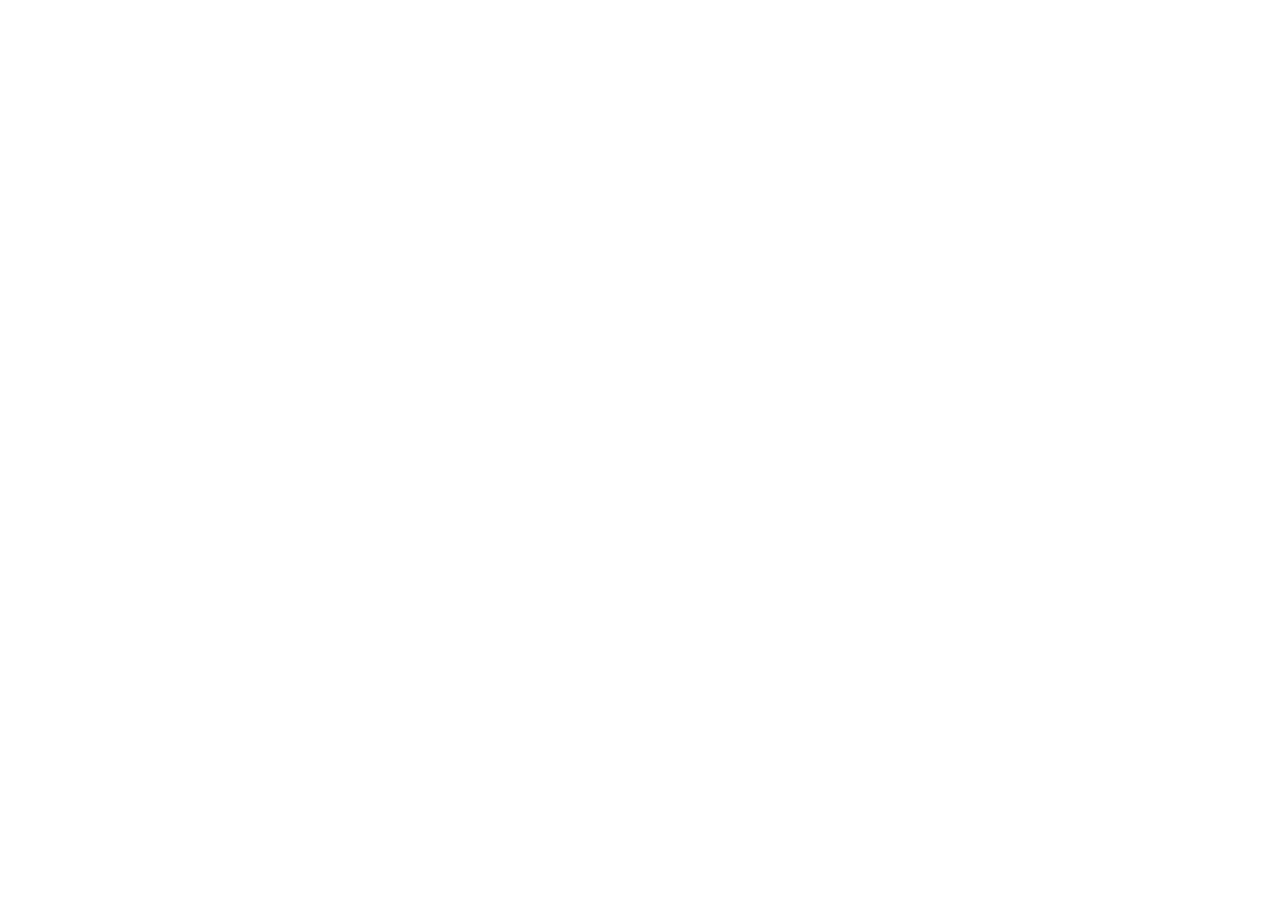
==== cart.html @ c6c1f01e "better mobile experience. - Introduced dashboard for admin with category and product management feat" ====
<!DOCTYPE html>
<html lang="en">
<head>
    <meta charset="UTF-8">
    <meta name="viewport" content="width=device-width, initial-scale=1.0">
    <title>card</title>
</head>
<body>
    
</body>
</html>
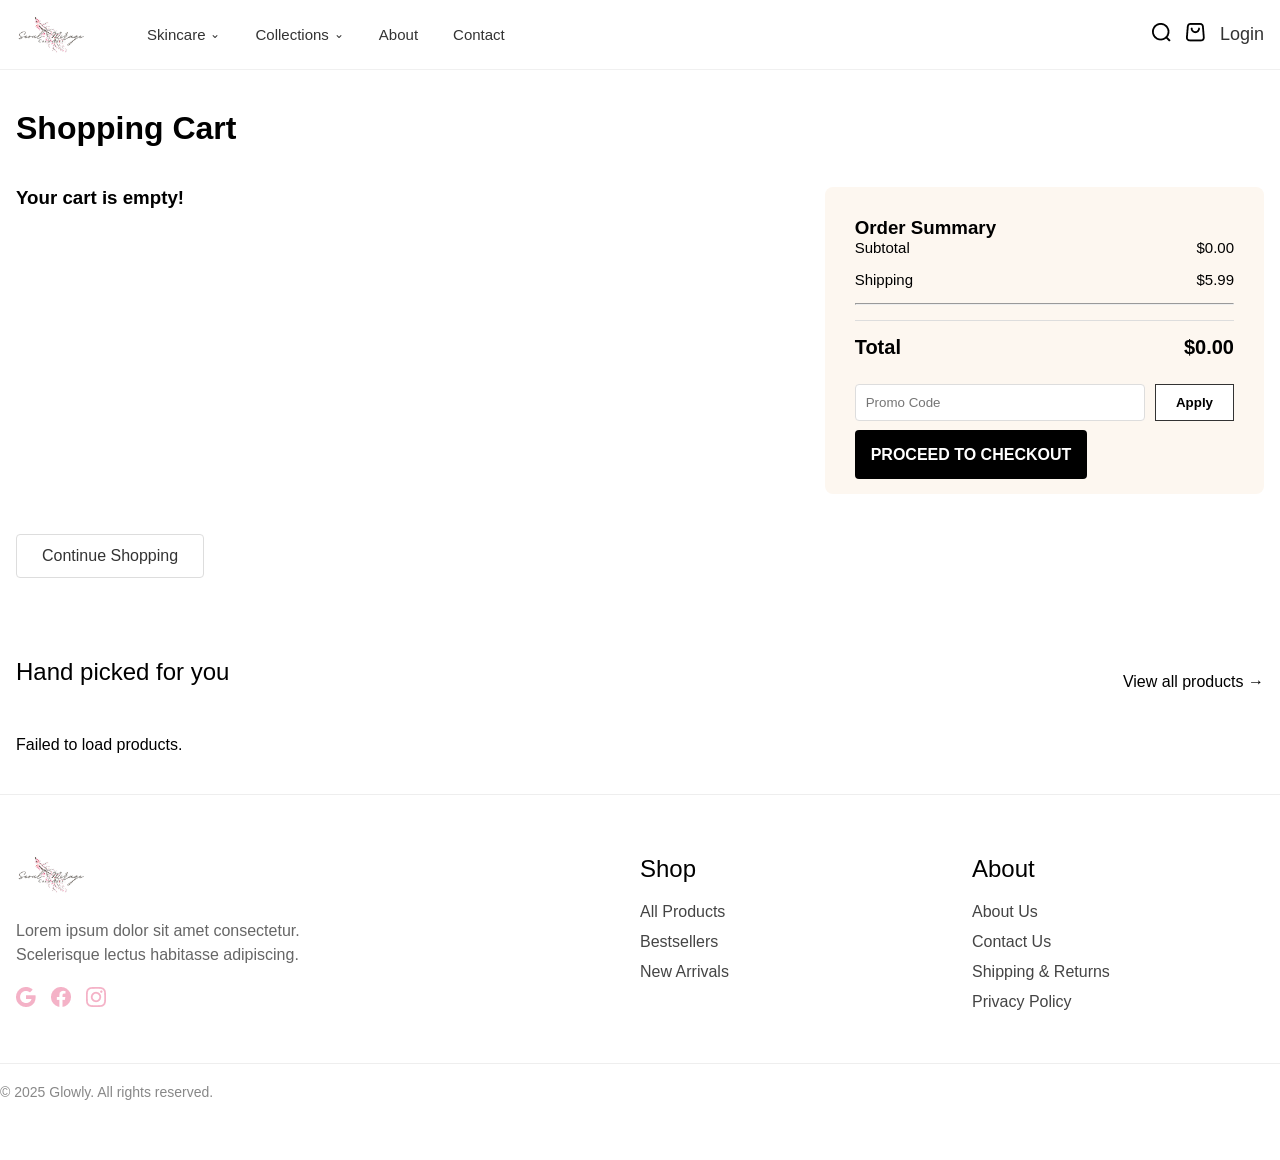
==== commit 847ed8ae: "working" ====
--- a/cart.html
+++ b/cart.html
@@ -1,11 +1,71 @@
-<!DOCTYPE html>
+<!doctype html>
 <html lang="en">
-<head>
-    <meta charset="UTF-8">
-    <meta name="viewport" content="width=device-width, initial-scale=1.0">
+  <head>
+    <meta charset="UTF-8" />
+    <meta name="viewport" content="width=device-width, initial-scale=1.0" />
     <title>card</title>
-</head>
-<body>
-    
-</body>
-</html>+    <link
+      rel="stylesheet"
+      href="https://cdnjs.cloudflare.com/ajax/libs/font-awesome/6.4.2/css/all.min.css"
+    />
+    <link rel="stylesheet" href="./css/style.css" />
+    <link rel="stylesheet" href="./css/card.css" />
+  </head>
+  <body>
+    <!-- nav section.  -->
+    <div id="navbar-placeholder"></div>
+    <div class="sub-container">
+      <h1 class="cart-title">Shopping Cart</h1>
+
+      <div class="cart-wrapper">
+        <div class="cart-items-container" id="cart-items-list"></div>
+
+        <div class="order-summary">
+          <h3>Order Summary</h3>
+          <div class="summary-row">
+            <span>Subtotal</span>
+            <span id="subtotal-amount">$0.00</span>
+          </div>
+          <div class="summary-row">
+            <span>Shipping</span>
+            <span>$5.99</span>
+          </div>
+          <hr />
+          <div class="summary-row total-row">
+            <span>Total</span>
+            <span id="total-price">$0.00</span>
+          </div>
+
+          <div class="promo-section">
+            <input type="text" placeholder="Promo Code" class="promo-input" />
+            <button class="apply-btn">Apply</button>
+          </div>
+
+          <a href="/checkout.html" class="checkout-btn">Proceed to Checkout</a>
+        </div>
+      </div>
+
+      <a href="shop.html" class="continue-shopping">Continue Shopping</a>
+    </div>
+
+    <!-- related products  -->
+    <section class="global-container">
+      <div class="sub-container">
+        <div class="section-header">
+          <h2 class="section-title">Hand picked for you</h2>
+          <a href="shop.html" class="view-all">View all products <span>&rarr;</span></a>
+        </div>
+
+        <div id="related-products" class="product-grid"></div>
+      </div>
+    </section>
+
+    <div id="footer-placeholder"></div>
+
+    <script src="./js/config.js"></script>
+    <script src="./js/app.js"></script>
+    <script src="./js/loadLayout.js"></script>
+    <script src="./js/auth.js"></script>
+    <script src="./js/card.js"></script>
+  </body>
+</html>
--- a/css/style.css
+++ b/css/style.css
@@ -0,0 +1,854 @@
+:root {
+  --primary-color: #000000;
+  --secondary-color: #ffffff;
+  --text-muted: #555555;
+  --font-main: "Raleway", sans-serif;
+  --font-secondary: "Inter", sans-serif;
+  --section-padding: 80px;
+}
+
+* {
+  margin: 0;
+  padding: 0;
+  box-sizing: border-box;
+}
+
+body {
+  font-family: var(--font-secondary);
+  color: var(--primary-color);
+}
+
+/* (Typography) */
+
+/* Section Title Style */
+.section-title {
+  font-family: var(--font-main);
+  font-size: 24px;
+  font-weight: 500;
+  color: var(--primary-color);
+  margin-bottom: 20px;
+}
+
+/* Meaningful name for description text: Content Text */
+.content-text {
+  font-size: 18px;
+  font-weight: 500;
+  line-height: 1.6;
+  color: var(--text-muted);
+}
+
+/* (Buttons) */
+
+/* Global Button - Solid White */
+.btn-global {
+  display: inline-block;
+  padding: 16px 32px;
+  font-size: 16px;
+  font-weight: 500;
+  line-height: 1.2;
+  background-color: var(--secondary-color);
+  color: var(--primary-color);
+  border: none;
+  border-radius: 100px;
+  cursor: pointer;
+  text-decoration: none;
+  transition: 0.3s;
+}
+
+/* Global Button - Transparent  */
+.btn-outline {
+  display: inline-block;
+  padding: 16px 32px;
+  font-size: 16px;
+  font-weight: 500;
+  line-height: 1.2;
+  background-color: transparent;
+  color: var(--secondary-color);
+  border: 1px solid var(--secondary-color);
+  border-radius: 100px;
+  cursor: pointer;
+  text-decoration: none;
+  transition: 0.3s;
+}
+
+.btn-global:hover,
+.btn-outline:hover {
+  opacity: 0.8;
+}
+
+/* =============================(Product Card)====================== */
+
+.product-card {
+  width: 312px;
+  height: auto;
+  display: flex;
+  flex-direction: column;
+  gap: 12px;
+}
+
+.product-card .card-image {
+  width: 312px;
+  height: 312px;
+  object-fit: cover;
+}
+
+.card-content {
+  display: flex;
+  flex-direction: column;
+  gap: 6px;
+}
+
+/* Category */
+.card-category {
+  font-size: 16px;
+  line-height: 1.2;
+  color: var(--text-muted);
+}
+
+/* Title */
+.card-title {
+  font-weight: 600;
+  font-size: 20px;
+  line-height: 1.2;
+  color: var(--primary-color);
+}
+
+/* Price */
+.card-price {
+  font-weight: 700;
+  font-size: 40px;
+  line-height: 1.2;
+  color: var(--primary-color);
+}
+/* 
+/* Rating Star */
+.rating-container {
+  display: flex;
+  align-items: center;
+  gap: 4px;
+  font-size: 14px;
+  font-weight: 500;
+  color: #ffb800;
+}
+
+/* container section  */
+
+.global-container {
+  width: 100%;
+  padding-top: 40px;
+  padding-bottom: 40px;
+}
+
+.sub-container {
+  width: 100%;
+  margin-left: auto;
+  margin-right: auto;
+  padding-left: 16px;
+  padding-right: 16px;
+}
+
+/* (Tablets - 640px and up) */
+@media (min-width: 640px) {
+  .sub-container {
+    max-width: 600px;
+  }
+}
+
+/* (Laptops - 1024px and up) */
+@media (min-width: 1024px) {
+  .sub-container {
+    max-width: 960px;
+  }
+}
+
+/* (Extra Large - 1280px and up) */
+
+@media (min-width: 1280px) {
+  .sub-container {
+    max-width: 1400px;
+  }
+}
+
+/*======================== navber style ============================ */
+.nav-container {
+  width: 100%;
+  margin: auto;
+}
+.navbar {
+  width: 100%;
+  height: 70px;
+  background-color: #ffffff;
+  display: flex;
+  align-items: center;
+  border-bottom: 1px solid #f0f0f0;
+  position: sticky;
+  top: 0;
+  z-index: 1000;
+}
+
+.nav-wrapper {
+  display: flex;
+  justify-content: space-between;
+  align-items: center;
+}
+
+.nav-left {
+  display: flex;
+  align-items: center;
+  gap: 60px;
+}
+
+.logo img {
+  height: 40px;
+  display: block;
+}
+
+.nav-links {
+  display: flex;
+  list-style: none;
+  gap: 35px;
+}
+
+.nav-links li a {
+  text-decoration: none;
+  font-family: "Raleway", sans-serif;
+  font-size: 15px;
+  font-weight: 500;
+  color: #333333;
+  display: flex;
+  align-items: center;
+  gap: 5px;
+  transition: 0.3s;
+}
+
+.nav-links li a:hover {
+  color: #000000;
+}
+
+.arrow {
+  font-size: 12px;
+  margin-top: -2px;
+}
+
+/* icon */
+.nav-right {
+  display: flex;
+  align-items: center;
+  gap: 15px;
+}
+
+.nav-right a {
+  text-decoration: none;
+  color: #333333;
+  font-size: 18px;
+  transition: 0.3s;
+}
+
+.nav-right a:hover {
+  color: #000000;
+}
+
+@media (max-width: 992px) {
+  .nav-links {
+    display: none;
+  }
+}
+
+/*======================== hero style ============================ */
+
+.hero-section {
+  width: 100%;
+ 
+  height: 997px;
+  background-image: url("../asssts/hero.png");
+  background-size: cover;
+  background-position: center;
+  background-repeat: no-repeat;
+  position: relative;
+  margin: 0 auto;
+}
+
+.hero-overlay {
+  width: 100%;
+  height: 100%;
+  background: rgba(0, 0, 0, 0.3);
+  display: flex;
+  align-items: center;
+}
+
+.container {
+  width: 90%;
+  max-width: 1200px;
+  margin: 0 auto;
+}
+
+.hero-content {
+  max-width: 800px;
+}
+
+.hero-title {
+  font-family: var(--font-main);
+  font-size: 60px;
+  font-weight: 700;
+  color: var(--secondary-color);
+  line-height: 1.1;
+  margin-bottom: 24px;
+}
+
+.hero-description {
+  font-size: 24px;
+  font-weight: 600;
+  color: var(--secondary-color);
+  line-height: 1.4;
+  margin-bottom: 40px;
+  max-width: 600px;
+}
+
+.hero-btns {
+  display: flex;
+  gap: 20px;
+}
+
+/* --- Responsive Media Queries --- */
+
+/*  (Max 1024px) */
+@media (max-width: 1024px) {
+  .hero-section {
+    height: 700px;
+  }
+  .hero-title {
+    font-size: 48px;
+  }
+  .hero-description {
+    font-size: 20px;
+  }
+}
+
+/* (Max 768px) */
+@media (max-width: 768px) {
+  .hero-section {
+    height: 100vh;
+    background-position: 70%;
+  }
+
+  .hero-content {
+    text-align: center;
+    margin: 0 auto;
+  }
+
+  .hero-title {
+    font-size: 36px;
+    margin-bottom: 16px;
+  }
+
+  .hero-description {
+    font-size: 18px;
+    margin-bottom: 30px;
+    max-width: 100%;
+  }
+
+  .hero-btns {
+    justify-content: center;
+    flex-direction: column;
+    gap: 12px;
+  }
+}
+
+/*========================  topsalling product ============================ */
+
+.section-header {
+  display: flex;
+  justify-content: space-between;
+  align-items: center;
+  margin-bottom: 30px;
+}
+
+.view-all {
+  text-decoration: none;
+  font-family: var(--font-main);
+  color: var(--primary-color);
+  font-size: 16px;
+  font-weight: 500;
+}
+
+.product-grid {
+  display: grid;
+
+  grid-template-columns: repeat(4, 1fr);
+  gap: 24px;
+}
+
+.image-wrapper {
+  position: relative;
+  overflow: hidden;
+}
+
+.add-to-cart-btn {
+  position: absolute;
+  bottom: 20px;
+  left: 50%;
+  transform: translateX(-50%) translateY(100px);
+  background: var(--secondary-color);
+  color: var(--primary-color);
+  padding: 10px 20px;
+  border: none;
+  border-radius: 4px;
+  font-weight: 600;
+  display: flex;
+  align-items: center;
+  gap: 8px;
+  cursor: pointer;
+  transition: 0.4s ease;
+  white-space: nowrap;
+}
+
+.product-card:hover .add-to-cart-btn {
+  transform: translateX(-50%) translateY(0);
+}
+
+@media (max-width: 1280px) {
+  .product-grid {
+    grid-template-columns: repeat(3, 1fr);
+  }
+}
+
+@media (max-width: 1024px) {
+  .product-grid {
+    grid-template-columns: repeat(2, 1fr);
+  }
+}
+
+@media (max-width: 640px) {
+  .product-grid {
+    grid-template-columns: 1fr;
+    justify-items: center;
+  }
+  .product-card {
+    width: 100%;
+  }
+  .product-card .card-image {
+    width: 100%;
+  }
+}
+
+/*===================== category card ======================== */
+
+/* Category Section Background */
+.category-section {
+  background-color: #f8f5f5;
+  padding: 60px 0;
+}
+
+.category-grid {
+  display: grid;
+  /* Automatically wraps items when they hit 280px minimum width */
+  grid-template-columns: repeat(auto-fit, minmax(280px, 1fr));
+  gap: 24px;
+  margin-top: 30px;
+}
+
+/* Card Container - Border Radius Removed */
+.category-card {
+  position: relative;
+  aspect-ratio: 1 / 1.1;
+  border-radius: 0; /* No rounding on corners */
+  overflow: hidden;
+  cursor: pointer;
+  box-shadow: 0 4px 12px rgba(0, 0, 0, 0.05);
+}
+
+/* Image Styling - Border Radius Removed */
+.category-card img {
+  width: 100%;
+  height: 100%;
+  border-radius: 0; /* Ensures image corners are sharp */
+  object-fit: cover;
+  transition: transform 0.6s cubic-bezier(0.25, 0.46, 0.45, 0.94);
+}
+
+.category-card:hover img {
+  transform: scale(1.08);
+}
+
+/* Dark Overlay */
+.category-overlay {
+  position: absolute;
+  top: 0;
+  left: 0;
+  width: 100%;
+  height: 100%;
+  background: linear-gradient(
+    to bottom,
+    rgba(0, 0, 0, 0.1),
+    rgba(0, 0, 0, 0.4)
+  );
+  display: flex;
+  align-items: center;
+  justify-content: center;
+}
+
+/* Category Title Style */
+.category-name {
+  color: #ffffff;
+  font-weight: 600;
+  font-size: 24px;
+  letter-spacing: 0.5px;
+  text-transform: capitalize;
+}
+
+/* Mobile Adjustments */
+@media (max-width: 600px) {
+  .category-grid {
+    grid-template-columns: repeat(auto-fit, minmax(160px, 1fr));
+    gap: 12px;
+  }
+  .category-name {
+    font-size: 18px;
+  }
+}
+
+/*===================== philosophy section ======================== */
+
+.philosophy-section {
+  background-color: #f9e4cb;
+}
+
+.philosophy-grid {
+  display: grid;
+  grid-template-columns: 1fr 1fr;
+
+  align-items: stretch;
+  gap: 0;
+}
+
+/* Left Content Column */
+.philosophy-content {
+  display: flex;
+  flex-direction: column;
+
+  justify-content: center;
+  padding: 60px;
+  background-color: #f9e4cb;
+}
+
+.philosophy-text {
+  font-size: 18px;
+  line-height: 1.6;
+  color: #4a4a4a;
+  margin-bottom: 20px;
+  max-width: 550px;
+}
+
+/* About Us Button */
+.about-btn {
+  display: inline-block;
+  width: fit-content;
+  padding: 12px 40px;
+  background-color: #ffffff;
+  color: #000000;
+  text-decoration: none;
+  font-weight: 500;
+  border-radius: 50px;
+  transition: 0.3s;
+}
+
+/* Right Image Column */
+.philosophy-image {
+  width: 100%;
+}
+
+.philosophy-image img {
+  width: 100%;
+
+  height: 100%;
+  display: block;
+  object-fit: cover;
+  border-radius: 0;
+}
+
+@media (max-width: 1024px) {
+  .philosophy-grid {
+    grid-template-columns: 1fr;
+  }
+  .philosophy-content {
+    padding: 40px 20px;
+    text-align: center;
+    align-items: center;
+  }
+  .philosophy-image img {
+    height: 400px;
+  }
+}
+
+/*===================== footer section ======================== */
+
+/* Newsletter Section */
+.newsletter-section {
+  text-align: center;
+  padding: 80px 0;
+  background-color: #ffffff;
+}
+
+.newsletter-title {
+  font-size: 32px;
+  font-weight: 600;
+  margin-bottom: 15px;
+}
+
+.newsletter-desc {
+  color: #666;
+  margin-bottom: 30px;
+  max-width: 600px;
+  margin-left: auto;
+  margin-right: auto;
+}
+
+.newsletter-form {
+  display: flex;
+  justify-content: center;
+  gap: 15px;
+  max-width: 500px;
+  margin: 0 auto;
+}
+
+.newsletter-input {
+  flex: 1;
+  padding: 12px 20px;
+  border: 1px solid #ddd;
+  border-radius: 50px;
+  outline: none;
+}
+
+.subscribe-btn {
+  padding: 12px 35px;
+  background-color: #f092b0;
+  color: white;
+  border: none;
+  border-radius: 50px;
+  cursor: pointer;
+  font-weight: 500;
+}
+
+/* Footer Section */
+.main-footer {
+  background-color: #ffffff;
+  border-top: 1px solid #eee;
+  padding-top: 60px;
+}
+
+.footer-grid {
+  display: grid;
+  grid-template-columns: 2fr 1fr 1fr;
+  gap: 40px;
+  padding-bottom: 40px;
+}
+
+.footer-logo {
+  height: 40px;
+  margin-bottom: 20px;
+}
+
+.brand-text {
+  color: #666;
+  max-width: 300px;
+  line-height: 1.5;
+  margin-bottom: 20px;
+}
+
+.social-links {
+  display: flex;
+  gap: 15px;
+}
+
+.social-links img {
+  width: 20px;
+  height: 20px;
+  opacity: 0.7;
+}
+
+.footer-links h3 {
+  font-size: 24px;
+  margin-bottom: 20px;
+  font-weight: 500;
+}
+
+.footer-links ul {
+  list-style: none;
+  padding: 0;
+}
+
+.footer-links ul li {
+  margin-bottom: 12px;
+}
+
+.footer-links ul li a {
+  text-decoration: none;
+  color: #444;
+  transition: 0.3s;
+}
+
+.footer-links ul li a:hover {
+  color: #d3a2b0;
+}
+
+/* Copyright Bar */
+.copyright-bar {
+  border-top: 1px solid #eee;
+  padding: 20px 0;
+  color: #888;
+  font-size: 14px;
+}
+
+/* Responsive */
+@media (max-width: 768px) {
+  .footer-grid {
+    grid-template-columns: 1fr;
+    text-align: center;
+  }
+  .copyright-bar{
+    padding-left: 10px;
+   
+  }
+  .footer-brand,
+  .social-links,
+  .newsletter-form {
+    justify-content: center;
+    align-items: center;
+    margin: 0 auto;
+  }
+  .brand-text {
+    margin-left: auto;
+    margin-right: auto;
+  }
+  .newsletter-form {
+    flex-direction: column;
+  }
+}
+
+/* ======================================================================================================================  */
+
+
+.testimonial-section {
+  padding: 80px 0;
+  text-align: center;
+}
+
+
+.header-content {
+  margin-bottom: 50px;
+}
+
+.count-text {
+  color: #a87e65; 
+  font-size: 14px;
+  font-weight: 500;
+  margin-bottom: 10px;
+}
+
+.main-title {
+  color: #a87e65; 
+  font-size: 32px;
+  font-weight: 600;
+}
+
+
+.testimonial-cards {
+  display: flex;
+  justify-content: center;
+  align-items: flex-start;
+  gap: 30px; 
+  flex-wrap: wrap; 
+}
+
+
+.card {
+  flex: 1; 
+  min-width: 250px; 
+  border-radius: 12px;
+  overflow: hidden; 
+
+  display: flex;
+  flex-direction: column;
+}
+
+
+.card-active {
+  border: 3px solid #6c34e0; 
+}
+
+.card-image img,
+.card-active img {
+  width: 100%;
+  height: 100%;
+  object-fit: cover; 
+}
+
+
+.card-text {
+  background-color: #fff;
+  padding: 25px;
+  text-align: left; 
+  align-self: flex-start;
+}
+
+.stars {
+  color: #ff8cb1; 
+  font-size: 18px;
+  margin-bottom: 20px;
+}
+
+.quote {
+  color: #666; 
+  font-size: 14px;
+  line-height: 1.6;
+  margin-bottom: 25px;
+}
+
+.name {
+  color: #333; 
+  font-size: 14px;
+  font-weight: 500;
+}
+
+
+.pagination {
+  margin-top: 50px;
+  display: flex;
+  justify-content: center;
+  gap: 10px;
+}
+
+.dot {
+  width: 10px;
+  height: 10px;
+  border-radius: 50%;
+  background-color: #ddd;
+  cursor: pointer;
+}
+
+.active-dot {
+  background-color: #ff8cb1; 
+}
+
+
+/* navber cart style  */
+.cart-icon-wrapper {
+    position: relative;
+    display: inline-block;
+}
+
+.cart-badge {
+    position: absolute;
+    top: -8px;
+    right: -10px;
+    background-color: #ff8cb1;
+    color: white;
+    font-size: 12px;
+    font-weight: bold;
+    height: 18px;
+    width: 18px;
+    border-radius: 50%;
+    display: flex;
+    align-items: center;
+    justify-content: center;
+}
--- a/css/card.css
+++ b/css/card.css
@@ -0,0 +1,244 @@
+/* --- 1. General Layout --- */
+.cart-title {
+  font-size: 32px;
+  margin: 40px 0;
+}
+
+.cart-wrapper {
+  display: flex;
+  gap: 50px;
+  align-items: flex-start;
+}
+
+/* --- 2. Left Section: Cart Items --- */
+.cart-items-container {
+  flex: 2;
+}
+
+.cart-item {
+  display: flex;
+  align-items: center;
+  padding: 25px 0;
+  border-bottom: 1px solid #eee;
+  position: relative;
+}
+
+.item-img {
+  width: 120px;
+  height: 120px;
+  object-fit: cover;
+  margin-right: 20px;
+  border-radius: 4px;
+}
+
+.item-details {
+  flex: 1;
+}
+
+.item-name {
+  font-weight: bold;
+  font-size: 18px;
+  margin-bottom: 5px;
+  color: #333;
+}
+
+.item-qty-text {
+  font-size: 13px;
+  color: #888;
+  margin-bottom: 15px;
+}
+
+/* --- 3. Quantity Button Design --- */
+.qty-group {
+  display: flex;
+  align-items: center;
+  gap: 8px;
+}
+
+.qty-btn,
+.qty-input {
+  border: 1.5px solid #a0a0a0;
+  border-radius: 8px;
+  background: #fff;
+  height: 40px; 
+  display: flex;
+  align-items: center;
+  justify-content: center;
+  transition: all 0.3s ease;
+}
+
+.qty-btn {
+  width: 40px;
+  cursor: pointer;
+  font-size: 18px;
+  color: #333;
+}
+
+.qty-btn:hover {
+  border-color: #000;
+  background-color: #f9f9f9;
+}
+
+.qty-input {
+  width: 45px;
+  text-align: center;
+  font-size: 15px;
+  font-weight: 600;
+  outline: none;
+  cursor: default;
+}
+
+/* --- 4. Pricing and Remove Actions --- */
+.item-price {
+  font-weight: bold;
+  font-size: 18px;
+  position: absolute;
+  right: 0;
+  top: 25px;
+}
+
+.remove-btn {
+  position: absolute;
+  right: 0;
+  bottom: 25px;
+  cursor: pointer;
+  color: #d9534f;
+  background: none;
+  border: none;
+  font-size: 18px;
+  transition: transform 0.2s;
+}
+
+.remove-btn:hover {
+  transform: scale(1.1);
+}
+
+/* --- 5. Right Section: Summary --- */
+.order-summary {
+  flex: 1;
+  background: #fdf7f0;
+  padding: 30px;
+  border-radius: 8px;
+  position: sticky;
+  top: 20px;
+}
+
+.summary-row {
+  display: flex;
+  justify-content: space-between;
+  margin-bottom: 15px;
+  font-size: 15px;
+}
+
+.total-row {
+  font-weight: bold;
+  font-size: 20px;
+  margin-top: 15px;
+  border-top: 1px solid #ddd;
+  padding-top: 15px;
+}
+
+.promo-section {
+  display: flex;
+  gap: 10px;
+  margin: 25px 0;
+}
+
+.promo-input {
+  flex: 1;
+  padding: 10px;
+  border: 1px solid #ddd;
+  border-radius: 4px;
+  outline: none;
+}
+
+.apply-btn {
+  padding: 10px 20px;
+  border: 1px solid #333;
+  background: #fff;
+  cursor: pointer;
+  font-weight: 600;
+}
+
+.checkout-btn {
+  width: 100%;
+  background: #000;
+  color: #fff;
+  padding: 16px;
+  border: none;
+  border-radius: 4px;
+  font-weight: bold;
+  cursor: pointer;
+  text-transform: uppercase;
+  text-decoration: none;
+}
+
+.continue-shopping {
+  display: inline-block;
+  margin-top: 40px;
+  margin-bottom: 40px;
+  padding: 12px 25px;
+  border: 1px solid #ddd;
+  text-decoration: none;
+  color: #333;
+  border-radius: 4px;
+}
+
+/* --- 6. Full Mobile Responsive --- */
+
+@media (max-width: 992px) {
+  .cart-wrapper {
+    flex-direction: column;
+    gap: 30px;
+  }
+
+  .order-summary {
+    width: 100%;
+    position: static;
+  }
+}
+
+@media (max-width: 600px) {
+  .cart-title {
+    font-size: 26px;
+    margin: 20px 0;
+  }
+
+  .cart-item {
+    flex-wrap: wrap;
+    align-items: flex-start;
+    padding-bottom: 20px;
+  }
+
+  .item-img {
+    width: 80px;
+    height: 80px;
+    margin-right: 15px;
+  }
+
+  .item-name {
+    font-size: 16px;
+    padding-right: 60px; 
+  }
+
+  .item-price {
+    font-size: 16px;
+    top: 20px;
+  }
+
+  .qty-group {
+    margin-top: 10px;
+  }
+
+  .remove-btn {
+    bottom: 15px;
+  }
+
+  .promo-section {
+    flex-direction: column;
+  }
+
+  .apply-btn {
+    width: 100%;
+  }
+}
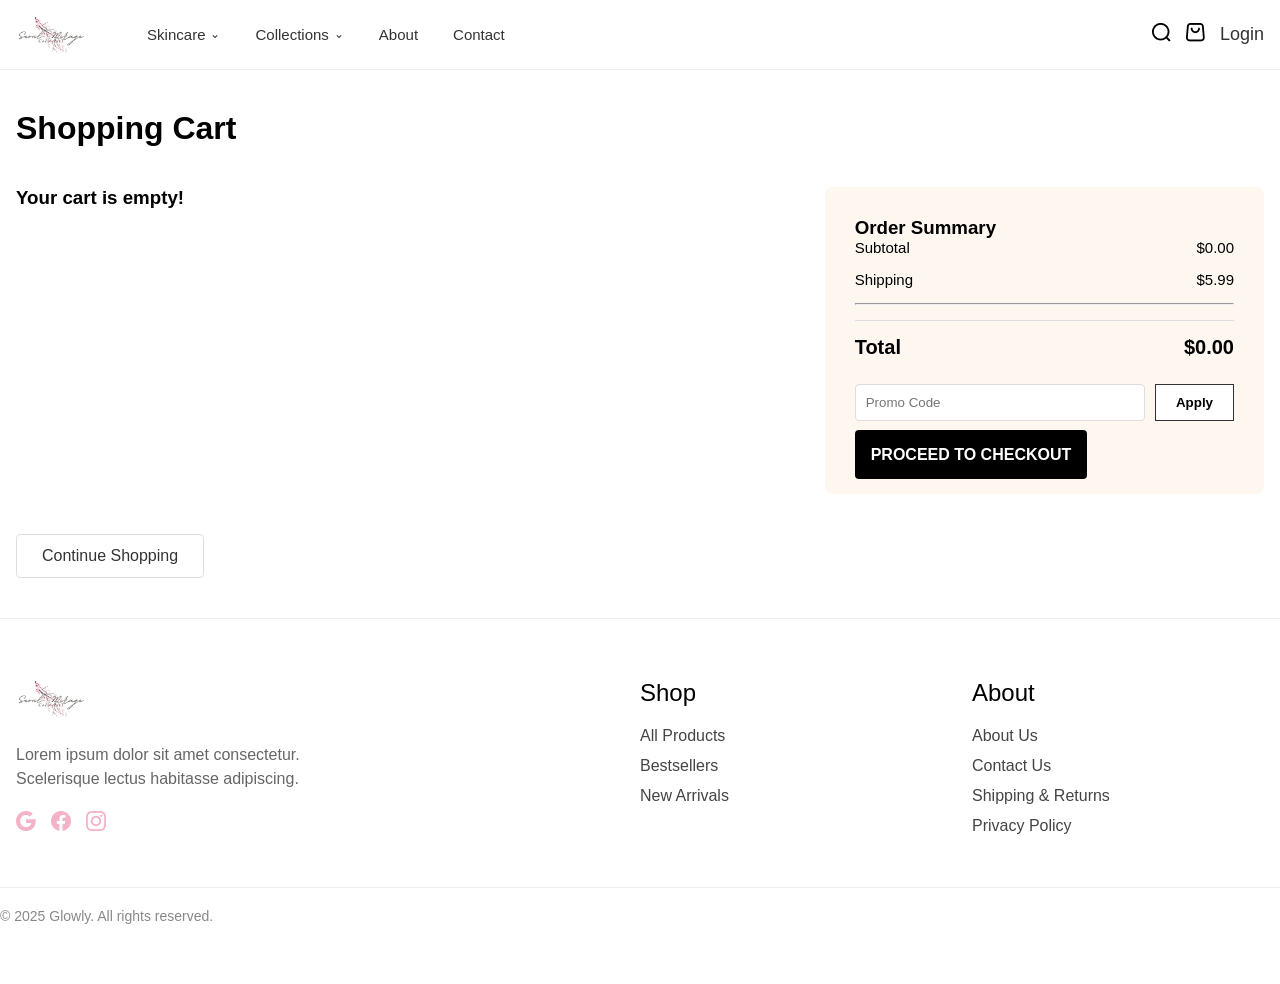
==== commit 65c41c9e: "added review" ====
--- a/cart.html
+++ b/cart.html
@@ -48,18 +48,6 @@
       <a href="shop.html" class="continue-shopping">Continue Shopping</a>
     </div>
 
-    <!-- related products  -->
-    <section class="global-container">
-      <div class="sub-container">
-        <div class="section-header">
-          <h2 class="section-title">Hand picked for you</h2>
-          <a href="shop.html" class="view-all">View all products <span>&rarr;</span></a>
-        </div>
-
-        <div id="related-products" class="product-grid"></div>
-      </div>
-    </section>
-
     <div id="footer-placeholder"></div>
 
     <script src="./js/config.js"></script>
